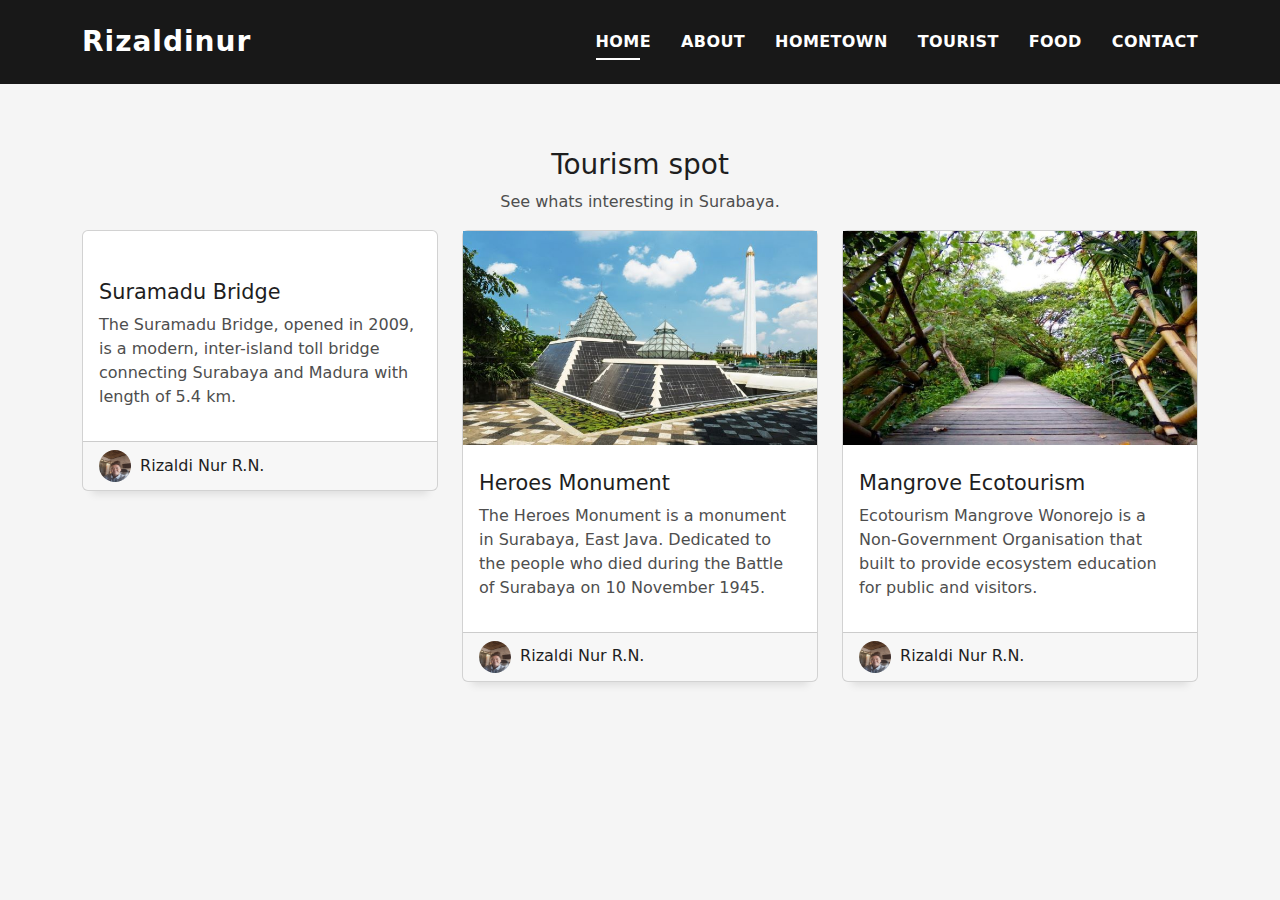
==== quiz1/tourist.html @ 290fa0c3 "initial commit" ====
<!DOCTYPE html>
<html lang="en">
  <head>
    <meta charset="UTF-8" />
    <meta http-equiv="X-UA-Compatible" content="IE=edge" />
    <meta name="viewport" content="width=device-width, initial-scale=1.0" />
    <title>Tourism</title>

    <!-- Favicons -->
    <link href="/assets/img/favicon.png" rel="icon" />
    <link href="/assets/img/apple-touch-icon.png" rel="apple-touch-icon" />

    <!-- Vendor CSS Files -->
    <link
      href="/assets/vendor/bootstrap/css/bootstrap.min.css"
      rel="stylesheet"
    />
    <link
      href="/assets/vendor/bootstrap-icons/bootstrap-icons.css"
      rel="stylesheet"
    />
    <link
      href="/assets/vendor/glightbox/css/glightbox.min.css"
      rel="stylesheet"
    />
    <link href="/assets/vendor/swiper/swiper-bundle.min.css" rel="stylesheet" />

    <!-- Template Main CSS File -->
    <link href="/assets/css/tourist.css" rel="stylesheet" />

    <!-- =======================================================
  * Template Name: DevFolio - v4.9.0
  * Template URL: https://bootstrapmade.com/devfolio-bootstrap-portfolio-html-template/
  * Author: BootstrapMade.com
  * License: https://bootstrapmade.com/license/
  ======================================================== -->
  </head>
  <body>
    <!-- ======= Header ======= -->
    <header id="header" class="bg-header">
      <div class="container d-flex align-items-center justify-content-between">
        <h1 class="logo"><a href="/index.html">Rizaldinur</a></h1>
        <!-- Uncomment below if you prefer to use an image logo -->
        <!-- <a href="index.html" class="logo"><img src="assets/img/logo.png" alt="" class="img-fluid"></a>-->

        <nav id="navbar" class="navbar">
          <ul>
            <li>
              <a class="nav-link scrollto active" href="/index.html">Home</a>
            </li>
            <li>
              <a class="nav-link scrollto" href="./profile.html">About</a>
            </li>
            <li>
              <a class="nav-link scrollto" href="./hometown.html">Hometown</a>
            </li>
            <li>
              <a class="nav-link scrollto" href="./tourist.html">Tourist</a>
            </li>
            <li><a class="nav-link scrollto" href="./food.html">Food</a></li>

            <li><a class="nav-link scrollto" href="/index.html">Contact</a></li>
          </ul>
          <i class="bi bi-list mobile-nav-toggle"></i>
        </nav>
        <!-- .navbar -->
      </div>
    </header>
    <!-- End Header -->

    <!-- ======= Blog Section ======= -->
    <section id="blog" class="blog-mf sect-pt4 route">
      <div class="container">
        <div class="row">
          <div class="col-sm-12">
            <div class="title-box text-center">
              <h3 class="title-a">Tourism spot</h3>
              <p class="subtitle-a">See whats interesting in Surabaya.</p>
              <div class="line-mf"></div>
            </div>
          </div>
        </div>
        <div class="row">
          <div class="col-md-4">
            <div class="card card-blog">
              <div class="card-img">
                <a href="blog-single.html"
                  ><img
                    src="/assets/img/tourist-1.jpg"
                    alt=""
                    class="img-fluid"
                /></a>
              </div>
              <div class="card-body">
                <h3 class="card-title">
                  <a href="https://en.wikipedia.org/wiki/Suramadu_Bridge"
                    >Suramadu Bridge</a
                  >
                </h3>
                <p class="card-description">
                  The Suramadu Bridge, opened in 2009, is a modern, inter-island
                  toll bridge connecting Surabaya and Madura with length of 5.4
                  km.
                </p>
              </div>
              <div class="card-footer">
                <div class="post-author">
                  <a href="#">
                    <img
                      src="/assets/img/my-hero.jpg"
                      alt=""
                      class="avatar rounded-circle"
                    />
                    <span class="author">Rizaldi Nur R.N.</span>
                  </a>
                </div>
              </div>
            </div>
          </div>
          <div class="col-md-4">
            <div class="card card-blog">
              <div class="card-img">
                <a href="blog-single.html"
                  ><img
                    src="/assets/img/tourist-2a.jpg"
                    alt=""
                    class="img-fluid"
                /></a>
              </div>
              <div class="card-body">
                <h3 class="card-title">
                  <a href="https://en.wikipedia.org/wiki/Heroes_Monument"
                    >Heroes Monument
                  </a>
                </h3>
                <p class="card-description">
                  The Heroes Monument is a monument in Surabaya, East Java.
                  Dedicated to the people who died during the Battle of Surabaya
                  on 10 November 1945.
                </p>
              </div>
              <div class="card-footer">
                <div class="post-author">
                  <a href="#">
                    <img
                      src="/assets/img/my-hero.jpg"
                      alt=""
                      class="avatar rounded-circle"
                    />
                    <span class="author">Rizaldi Nur R.N.</span>
                  </a>
                </div>
              </div>
            </div>
          </div>
          <div class="col-md-4">
            <div class="card card-blog">
              <div class="card-img">
                <a href="blog-single.html"
                  ><img
                    src="/assets/img/tourist-3a.jpg"
                    alt=""
                    class="img-fluid"
                /></a>
              </div>
              <div class="card-body">
                <h3 class="card-title">
                  <a
                    href="https://www.eastjava.com/tourism/surabaya/mangrove.html"
                    >Mangrove Ecotourism</a
                  >
                </h3>
                <p class="card-description">
                  Ecotourism Mangrove Wonorejo is a Non-Government Organisation
                  that built to provide ecosystem education for public and
                  visitors.
                </p>
              </div>
              <div class="card-footer">
                <div class="post-author">
                  <a href="#">
                    <img
                      src="/assets/img/my-hero.jpg"
                      alt=""
                      class="avatar rounded-circle"
                    />
                    <span class="author">Rizaldi Nur R.N.</span>
                  </a>
                </div>
              </div>
            </div>
          </div>
        </div>
      </div>
    </section>
    <!-- End Blog Section -->
    <!-- Vendor JS Files -->
    <script src="/assets/vendor/purecounter/purecounter_vanilla.js"></script>
    <script src="/assets/vendor/bootstrap/js/bootstrap.bundle.min.js"></script>
    <script src="/assets/vendor/glightbox/js/glightbox.min.js"></script>
    <script src="/assets/vendor/swiper/swiper-bundle.min.js"></script>
    <script src="/assets/vendor/typed.js/typed.min.js"></script>
    <script src="/assets/vendor/php-email-form/validate.js"></script>

    <!-- Template Main JS File -->
    <script src="/assets/js/main.js"></script>
  </body>
</html>
---- assets/css/tourist.css ----
body {
  background-color: #f5f5f5;
  color: #4e4e4e;
}

h1,
h2,
h3,
h4,
h5,
h6 {
  color: #1e1e1e;
}

a {
  color: #1e1e1e;
  text-decoration: none;
  transition: all 0.5s ease-in-out;
}

a:hover {
  color: #0078ff;
  text-decoration: none;
  transition: all 0.5s ease-in-out;
}

.avatar {
  width: 32px;
  height: 32px;
  margin-right: 4px;
  overflow: hidden;
}

.card-blog {
  box-shadow: 0 13px 8px -10px rgba(0, 0, 0, 0.1);
}
/*--/ Sections /--*/
.sect-4 {
  padding: 4rem 0;
}

.sect-pt4 {
  padding-top: 4rem;
}

.sect-mt4 {
  margin-top: 4rem;
}

/*--/ Title s /--*/
.title-s {
  font-weight: 600;
  color: #1e1e1e;
  font-size: 1.1rem;
}
/*--/ Title Left /--*/
.title-box-2 {
  margin-bottom: 3rem;
}

/*------/ Box /------*/
.box-pl2 {
  padding-left: 2rem;
}

.box-shadow-full {
  padding: 3rem 1.25rem;
  position: relative;
  background-color: #fff;
  margin-bottom: 3rem;
  z-index: 2;
  box-shadow: 0 1px 1px 0 rgba(0, 0, 0, 0.06), 0 2px 5px 0 rgba(0, 0, 0, 0.2);
}

@media (min-width: 768px) {
  .box-shadow-full {
    padding: 3rem;
  }
}

/*--------------------------------------------------------------
# Header
--------------------------------------------------------------*/
#header {
  transition: all 0.5s;
  z-index: 997;
  padding: 20px 0;
}

#header .logo {
  font-size: 28px;
  margin: 0;
  padding: 0;
  font-weight: 600;
  letter-spacing: 1px;
}

#header .logo a {
  color: #fff;
}

#header .logo img {
  max-height: 40px;
}

.bg-header {
  background: rgba(0, 0, 0, 0.9);
  padding: 12px 0;
}

/*--------------------------------------------------------------
# Navigation Menu
--------------------------------------------------------------*/
/**
* Desktop Navigation 
*/
.navbar {
  padding: 0;
}

.navbar ul {
  margin: 0;
  padding: 0;
  display: flex;
  list-style: none;
  align-items: center;
}

.navbar li {
  position: relative;
}

.navbar > ul > li {
  white-space: nowrap;
  padding: 10px 0 10px 30px;
}

.navbar a,
.navbar a:focus {
  display: flex;
  align-items: center;
  justify-content: space-between;
  color: #fff;
  font-size: 16px;
  font-weight: 600;
  padding: 0;
  white-space: nowrap;
  transition: 0.3s;
  letter-spacing: 0.4px;
  position: relative;
  text-transform: uppercase;
}

.navbar a i,
.navbar a:focus i {
  font-size: 12px;
  line-height: 0;
  margin-left: 5px;
}

.navbar > ul > li > a:before {
  content: "";
  position: absolute;
  width: 100%;
  height: 2px;
  bottom: -6px;
  left: 0;
  width: 0;
  background-color: #fff;
  visibility: hidden;
  transition: all 0.3s ease-in-out 0s;
}

.navbar a:hover:before,
.navbar li:hover > a:before,
.navbar .active:before {
  visibility: visible;
  width: 80%;
}

.navbar a:hover,
.navbar .active,
.navbar .active:focus,
.navbar li:hover > a {
  color: #fff;
}

.navbar .dropdown ul {
  display: block;
  position: absolute;
  left: 30px;
  top: calc(100% + 30px);
  margin: 0;
  padding: 10px 0;
  z-index: 99;
  opacity: 0;
  visibility: hidden;
  background: #fff;
  box-shadow: 0px 0px 30px rgba(127, 137, 161, 0.25);
  transition: 0.3s;
}

.navbar .dropdown ul li {
  min-width: 200px;
}

.navbar .dropdown ul a {
  padding: 10px 20px;
  font-size: 14px;
  text-transform: none;
  color: #4e4e4e;
}

.navbar .dropdown ul a i {
  font-size: 12px;
}

.navbar .dropdown ul a:hover,
.navbar .dropdown ul .active:hover,
.navbar .dropdown ul li:hover > a {
  color: #0078ff;
}

.navbar .dropdown:hover > ul {
  opacity: 1;
  top: 100%;
  visibility: visible;
}

.navbar .dropdown .dropdown ul {
  top: 0;
  left: calc(100% - 30px);
  visibility: hidden;
}

.navbar .dropdown .dropdown:hover > ul {
  opacity: 1;
  top: 0;
  left: 100%;
  visibility: visible;
}

@media (max-width: 1366px) {
  .navbar .dropdown .dropdown ul {
    left: -90%;
  }

  .navbar .dropdown .dropdown:hover > ul {
    left: -100%;
  }
}

/**
* Mobile Navigation 
*/
.mobile-nav-toggle {
  color: #fff;
  font-size: 28px;
  cursor: pointer;
  display: none;
  line-height: 0;
  transition: 0.5s;
}

@media (max-width: 991px) {
  .mobile-nav-toggle {
    display: block;
  }

  .navbar ul {
    display: none;
  }
}

.navbar-mobile {
  position: fixed;
  overflow: hidden;
  top: 0;
  right: 0;
  left: 0;
  bottom: 0;
  background: rgba(78, 78, 78, 0.9);
  transition: 0.3s;
  z-index: 999;
}

.navbar-mobile .mobile-nav-toggle {
  position: absolute;
  top: 15px;
  right: 15px;
}

.navbar-mobile ul {
  display: block;
  position: absolute;
  top: 55px;
  right: 15px;
  bottom: 15px;
  left: 15px;
  padding: 10px 0;
  background-color: #fff;
  overflow-y: auto;
  transition: 0.3s;
}

.navbar-mobile > ul > li {
  padding: 0;
}

.navbar-mobile a:hover:before,
.navbar-mobile li:hover > a:before,
.navbar-mobile .active:before {
  visibility: hidden;
}

.navbar-mobile a,
.navbar-mobile a:focus {
  padding: 10px 20px;
  font-size: 15px;
  color: #4e4e4e;
}

.navbar-mobile a:hover,
.navbar-mobile .active,
.navbar-mobile li:hover > a {
  color: #0078ff;
}

.navbar-mobile .getstarted,
.navbar-mobile .getstarted:focus {
  margin: 15px;
}

.navbar-mobile .dropdown ul {
  position: static;
  display: none;
  margin: 10px 20px;
  padding: 10px 0;
  z-index: 99;
  opacity: 1;
  visibility: visible;
  background: #fff;
  box-shadow: 0px 0px 30px rgba(127, 137, 161, 0.25);
}

.navbar-mobile .dropdown ul li {
  min-width: 200px;
}

.navbar-mobile .dropdown ul a {
  padding: 10px 20px;
}

.navbar-mobile .dropdown ul a i {
  font-size: 12px;
}

.navbar-mobile .dropdown ul a:hover,
.navbar-mobile .dropdown ul .active:hover,
.navbar-mobile .dropdown ul li:hover > a {
  color: #0078ff;
}

.navbar-mobile .dropdown > .dropdown-active {
  display: block;
}

/*--------------------------------------------------------------
# Blog
--------------------------------------------------------------*/
@media (min-width: 767px) {
  .card-blog {
    margin-bottom: 3rem;
  }
}

.card-blog .card-body {
  position: relative;
}

.card-blog .card-category-box {
  position: absolute;
  text-align: center;
  top: -16px;
  left: 15px;
  right: 15px;
  line-height: 25px;
  overflow: hidden;
}

.card-blog .card-category {
  display: inline-block;
  color: #fff;
  padding: 0 15px 5px;
  overflow: hidden;
  background-color: #0078ff;
  border-radius: 4px;
}

.card-blog .card-category .category {
  color: #fff;
  display: inline-block;
  text-transform: uppercase;
  font-size: 0.7rem;
  letter-spacing: 0.1px;
  margin-bottom: 0;
}

.card-blog .card-title {
  font-size: 1.3rem;
  margin-top: 0.6rem;
}

.card-blog .card-description {
  color: #4e4e4e;
}

.card-blog .post-author {
  display: inline-block;
}

.card-blog .post-date {
  color: #4e4e4e;
  display: inline-block;
  float: right;
}

/*--------------------------------------------------------------
# Blog Single
--------------------------------------------------------------*/
.post-box,
.form-comments,
.box-comments,
.widget-sidebar {
  padding: 2rem;
  background-color: #fff;
  margin-bottom: 3rem;
}

@media (min-width: 768px) {
  .post-box,
  .form-comments,
  .box-comments,
  .widget-sidebar {
    padding: 3rem;
  }
}

.blog-wrapper .article-title {
  font-size: 1.5rem;
}

@media (min-width: 768px) {
  .blog-wrapper .article-title {
    font-size: 1.9rem;
  }
}

.blog-wrapper .post-meta {
  margin: 1rem 0;
}

.blog-wrapper .post-meta ul {
  border-left: 4px solid #0078ff;
  margin-top: 1rem;
}

.blog-wrapper .post-meta ul li {
  display: inline-block;
  margin-left: 15px;
}

.blog-wrapper .post-meta ul a {
  color: #0078ff;
}

.blog-wrapper .post-meta ul span {
  color: #1e1e1e;
}

.blog-wrapper .blockquote {
  border-left: 4px solid #0078ff;
  padding: 18px;
  font-style: italic;
}
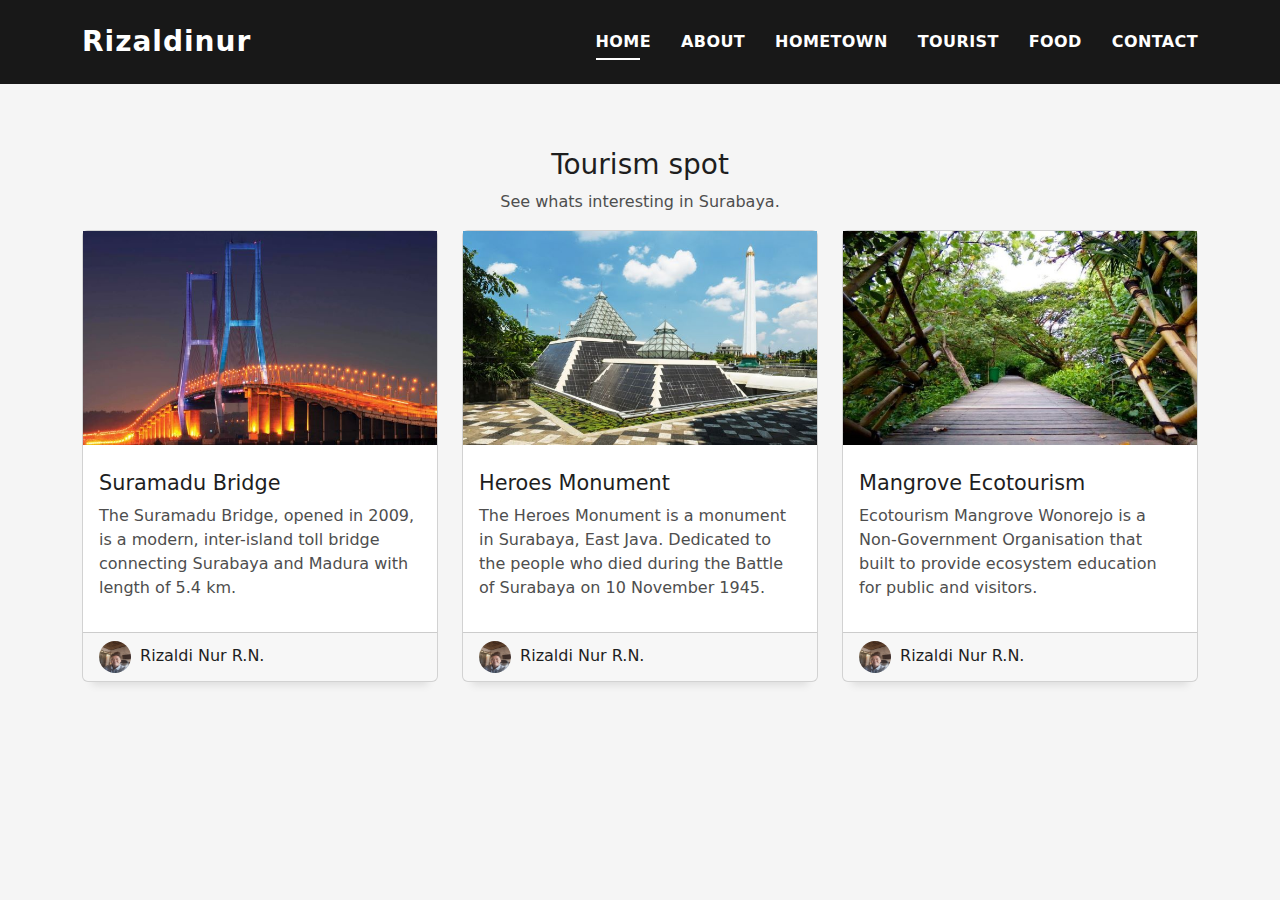
==== commit ed3cabdd: "change pic tourist src" ====
--- a/quiz1/tourist.html
+++ b/quiz1/tourist.html
@@ -86,7 +86,7 @@
               <div class="card-img">
                 <a href="blog-single.html"
                   ><img
-                    src="/assets/img/tourist-1.jpg"
+                    src="/assets/img/tourist-1a.jpg"
                     alt=""
                     class="img-fluid"
                 /></a>
